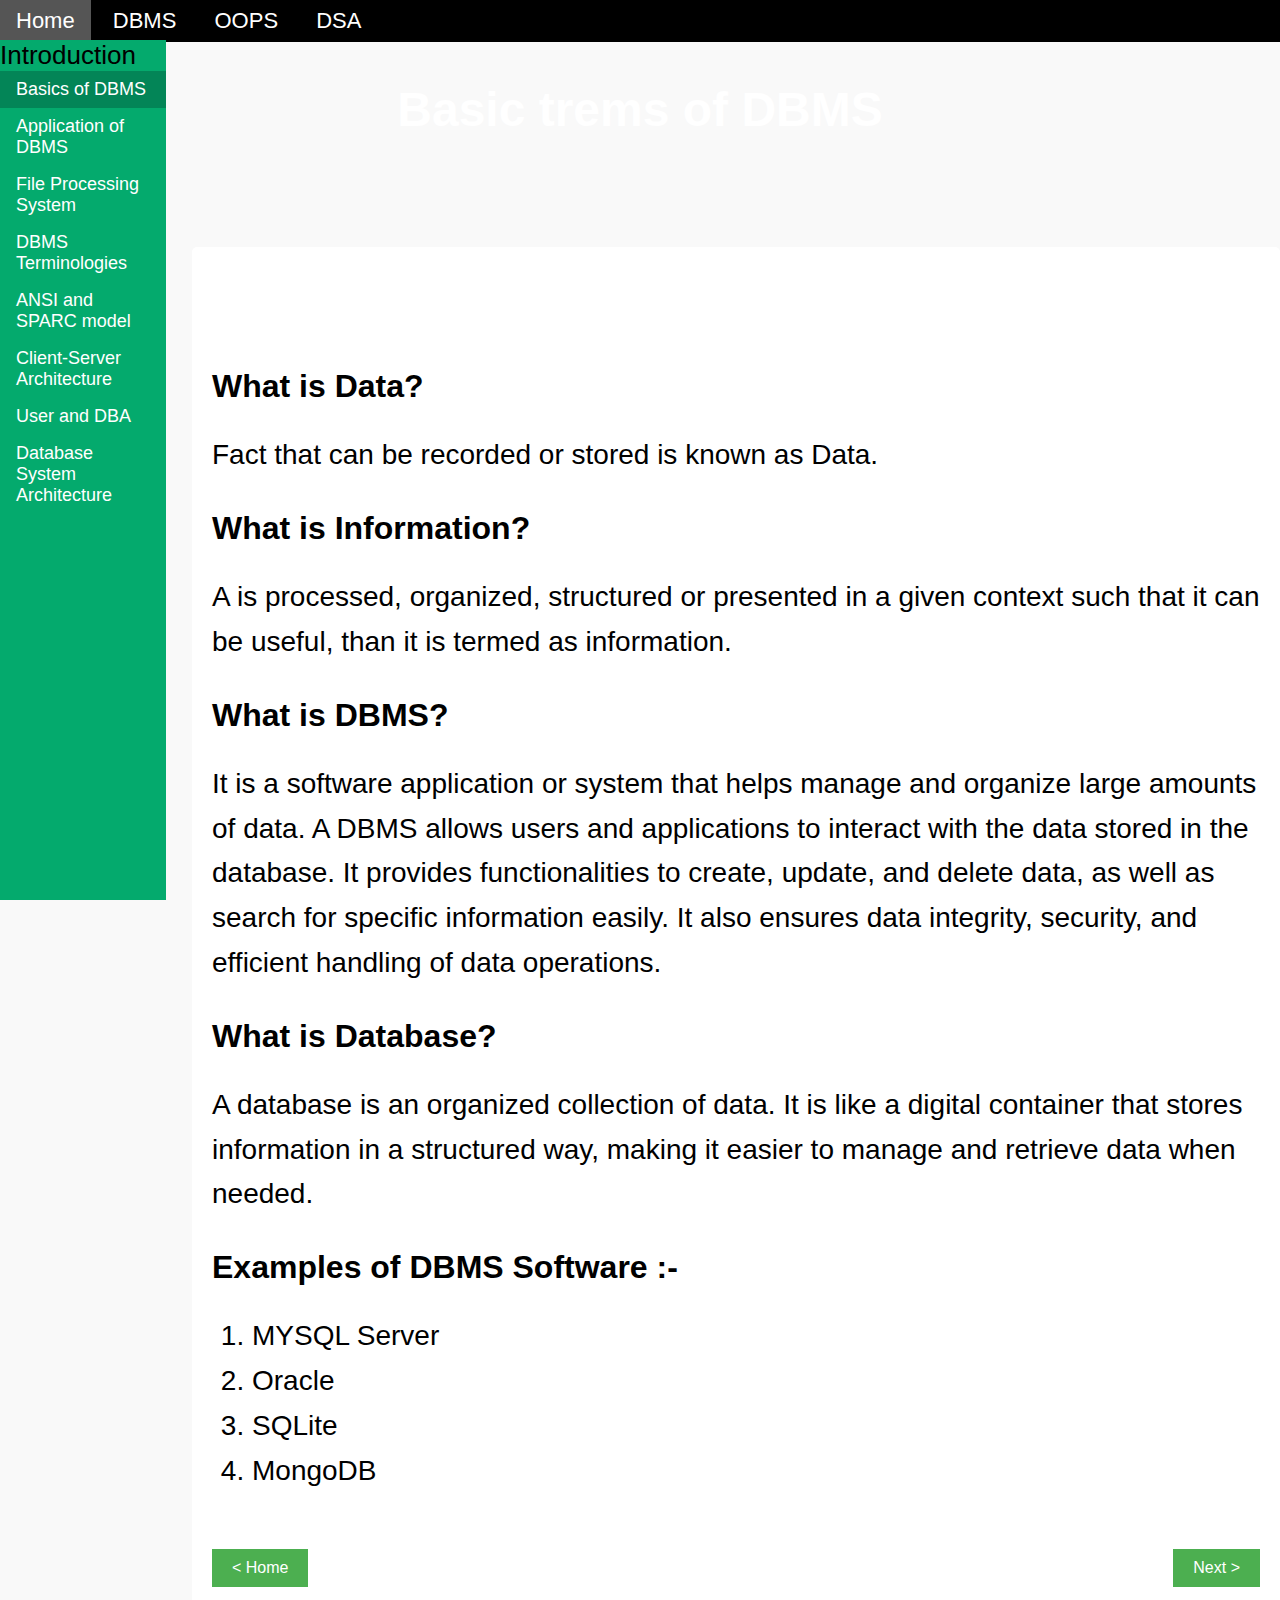
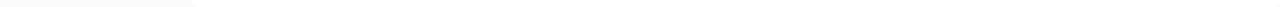
==== index.html @ 2cc5f8af "Update and rename Basics.html to index.html" ====
<!DOCTYPE html>
<html>
<head>
<link rel="stylesheet" type="text/css" href="style.css">
<style type="text/css">

.button-container {
    display: flex; /* Use flexbox to arrange buttons horizontally */
    justify-content: space-between; /* Align buttons with space between them */
}

button {
    padding: 10px 20px;
    font-size: 16px;
    background-color: #4CAF50;
    color: white;
    border: none;
    cursor: pointer;
}

button:hover {
    background-color: #45a049;
}
</style>
</head>
<body>

  <div class="hero-section">
  <h1 class="hero-heading">Basic trems of DBMS</h1>
  <!-- <p class="hero-description">Explore and learn about the fascinating world of DBMS.</p> -->
</div>


<ul class="horizontal-nav">
  <li><a href="all.html" target="_blank">Home</a></li>
  <li><a href="index.html">DBMS</a></li>
  <li><a href="all.html" target="_blank">OOPS</a></li>
  <li><a href="all.html" target="_blank">DSA</a></li>
</ul>

<ul class="vertical-nav">
  <li style="font-size: 26px;"><i class="fas fa-book"></i> Introduction</li>
  <li><a class="active" href="Basics.html">Basics of DBMS</a></li>
  <li><a href="Application of DBMS.html">Application of DBMS</a></li>
  <li><a href="FPS.html">File Processing System</a></li>
  <li><a href="Definitions.html">DBMS Terminologies</a></li>
  <li><a href="ANSI and SPARC model.html">ANSI and SPARC model</a></li>
  <li><a href="Client-Server Architecture.html">Client-Server Architecture</a></li>
  <li><a href="User and DBA.html">User and DBA</a></li>
  <li><a href="Database System Architecture.html">Database System Architecture</a></li>
</ul>

<div class="content">
  <h2></h2><br><br>
  <h3>What is Data?</h3>
  <p>Fact that can be recorded or stored is known as Data.</p>
  <h3>What is Information?</h3>
  <p>A is processed, organized, structured or presented in a given context such that it can be useful, than it is termed as information.</p>
  <h3>What is DBMS?</h3>
  <p>It is a software application or system that helps manage and organize large amounts of data. A DBMS allows users and applications to interact with the data stored in the database. It provides functionalities to create, update, and delete data, as well as search for specific information easily. It also ensures data integrity, security, and efficient handling of data operations.</p>
  <h3>What is Database?</h3>
  <p>A database is an organized collection of data. It is like a digital container that stores information in a structured way, making it easier to manage and retrieve data when needed.</p>
  <h3>Examples of DBMS Software :-</h3>
  <ol>
    <li>MYSQL Server</li>
    <li>Oracle</li>
    <li>SQLite</li>
    <li>MongoDB</li>
  </ol>
<!--   <div class="code-block">
    <pre class="code-text">
      create database DB;
    </pre>
    <button class="copy-button" onclick="copyCode()">Copy Code</button>
  </div> -->
  <br>
  <br>
 <div class="button-container">
        <button id="leftButton">&lt; Home</button>
        <button id="rightButton">Next &gt;</button>
    </div>
</div>

<script src="script.js"></script>
<script type="text/javascript">
    document.getElementById("leftButton").addEventListener("click", function() {
    window.location.href = "all.html";
  });

  document.getElementById("rightButton").addEventListener("click", function() {
    window.location.href = "Application of DBMS.html";
  });
</script>

</body>
</html>
---- style.css ----
body {
    margin: 0;
    font-family: Arial, sans-serif;
    background-color: #f9f9f9;
  }

  .hero-section {
    background-image: url('Code.jpg');
    background-size: cover;
    background-position: center;
    color: #fff;
    padding: 50px 0;
    text-align: center;
  }

  .hero-heading {
    font-size: 48px;
    margin-bottom: 20px;
  }

  .hero-description {
    font-size: 24px;
  }

  .vertical-nav {
    list-style-type: none;
    margin: 0;
    padding: 0;
    font-size: 18px;
    width: 13%;
    background-color: #04AA6D;
    position: fixed;
    top: 40px;
    left: 0;
    height: calc(100% - 40px);
    overflow: auto;
  }

  .vertical-nav li a {
    display: block;
    color: white;
    padding: 8px 16px;
    text-decoration: none;
    transition: background-color 0.3s ease;
  }

  .vertical-nav li a.active {
    background-color: #038557;
  }

  .vertical-nav li a:hover:not(.active) {
    background-color: #555;
  }

  .horizontal-nav {
    list-style-type: none;
    margin: 0;
    padding: 0;
    font-size: 22px;
    background-color: black;
    overflow: auto;
    position: fixed;
    top: 0;
    width: 100%;
  }

  .horizontal-nav li {
    display: inline-block;
  }

  .horizontal-nav li a {
    display: block;
    color: white;
    padding: 8px 16px;
    text-decoration: none;
    transition: background-color 0.3s ease;
  }

  .horizontal-nav li a.active {
    background-color: transparent;
  }

  .horizontal-nav li a:hover:not(.active) {
    background-color: #555;
  }

  .content {
    margin-top: 40px;
    margin-left: 15%; /* Add left margin to account for the vertical navigation bar width */
    padding: 20px;
    background-color: #fff;
    border-radius: 5px;
  }
  .content h2{
    font-size: 40px;
    text-align: center;
    text-decoration: underline;
    margin-bottom: 30px;
  }

  .content h3{
    font-size: 32px;
    margin-bottom: 20px;
  }

  .content p{
    font-size: 28px;
    line-height: 1.6;
    margin-bottom: 20px;
  }

  .content ol{
    font-size: 28px;
    line-height: 1.6;
    margin-bottom: 20px;
  }

  .content ul{
    font-size: 28px;
    line-height: 1.6;
    margin-bottom: 20px;
  }

  .code-block {
    margin-top: 60px; /* Add a margin to create space between code block and horizontal nav bar */
    margin-bottom: 20px;
    padding: 20px;
    border: 1px solid #ccc;
    background-color: #f9f9f9;
    position: relative;
  }

  .code-text {
    font-family: 'Courier New', monospace;
    white-space: pre-wrap;
  }

  .copy-button {
    position: absolute;
    top: 10px;
    right: 10px;
    background-color: #04AA6D;
    color: #fff;
    padding: 8px 12px;
    border: none;
    font-size: 14px;
    cursor: pointer;
    transition: background-color 0.3s ease;
  }

  .copy-button:hover {
    background-color: #038557;
  }

  @media (max-width: 768px) {
    .vertical-nav {
      width: 100%;
      position: relative;
      top: 0;
      left: 0;
    }

    .content {
      margin-left: 0;
    }
  }

  .imgmain{
    display: block;
    margin-left: auto;
    margin-right: auto;
  }
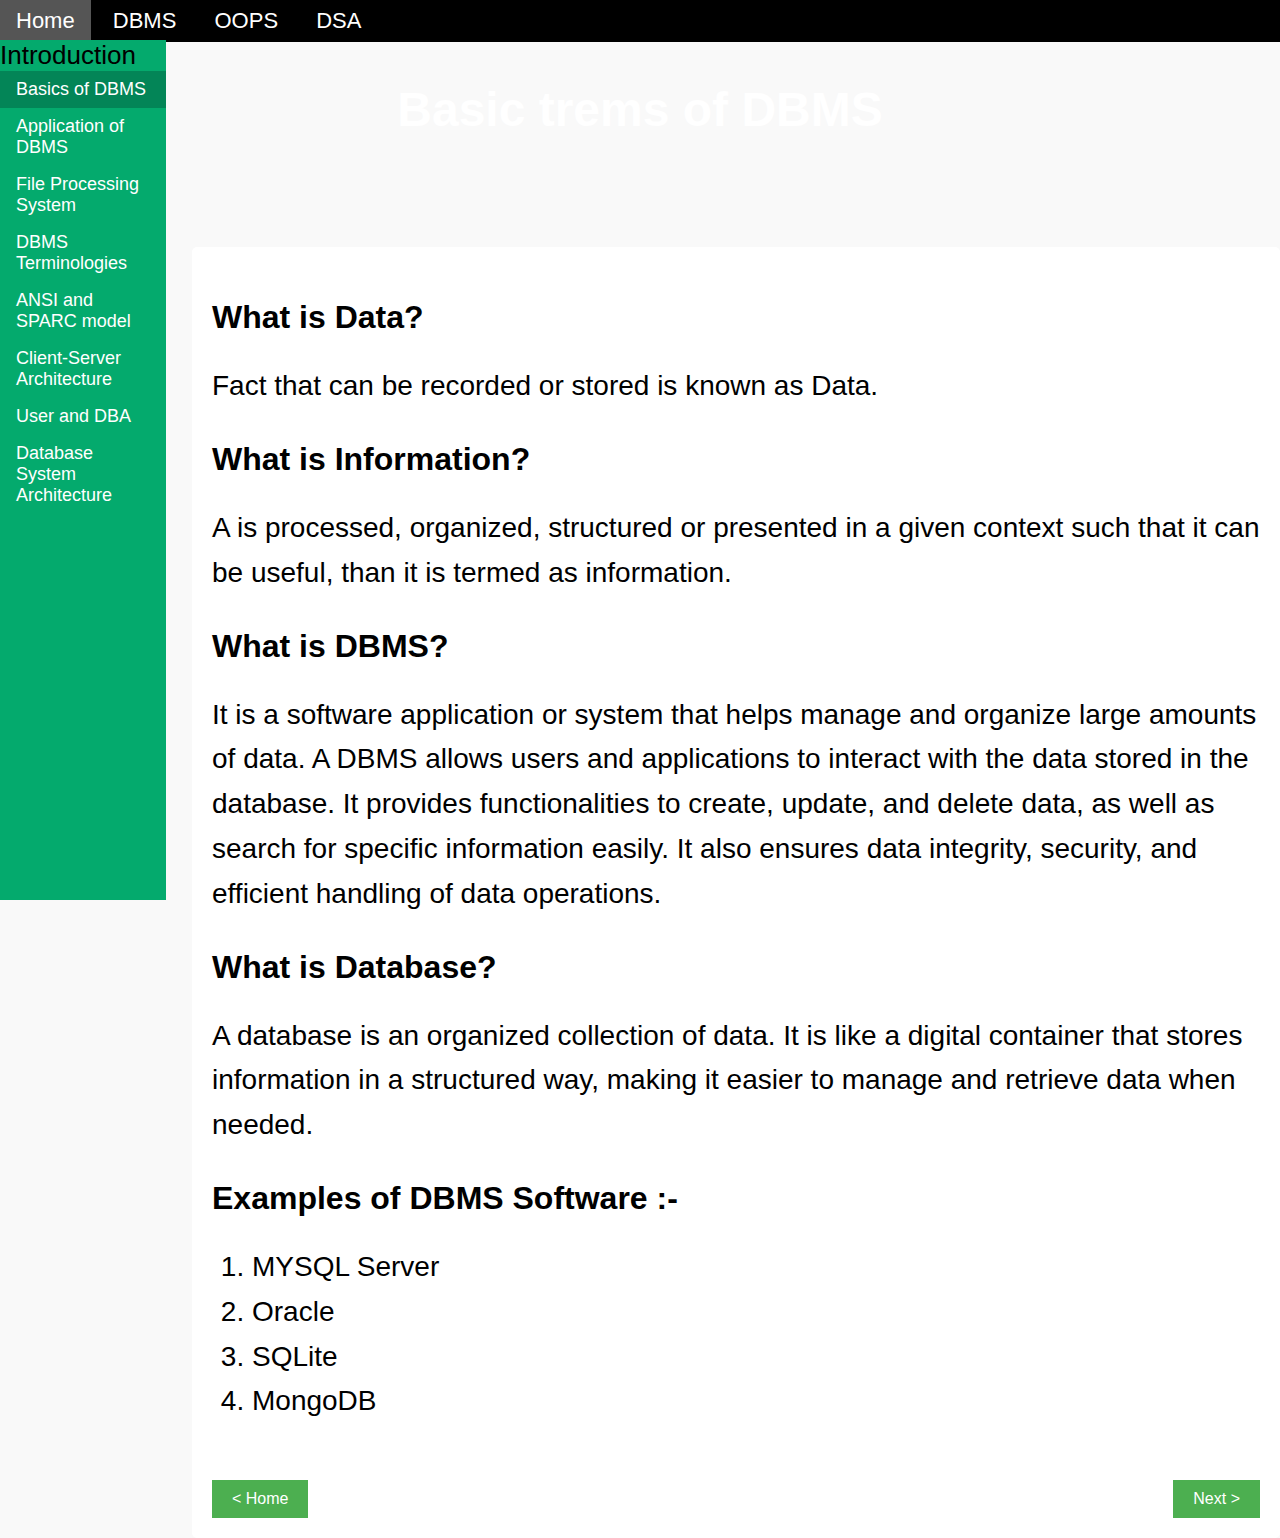
==== commit 947185fc: "Update index.html" ====
--- a/index.html
+++ b/index.html
@@ -40,7 +40,7 @@
 
 <ul class="vertical-nav">
   <li style="font-size: 26px;"><i class="fas fa-book"></i> Introduction</li>
-  <li><a class="active" href="Basics.html">Basics of DBMS</a></li>
+  <li><a class="active" href="index.html" >Basics of DBMS</a></li>
   <li><a href="Application of DBMS.html">Application of DBMS</a></li>
   <li><a href="FPS.html">File Processing System</a></li>
   <li><a href="Definitions.html">DBMS Terminologies</a></li>
@@ -51,7 +51,6 @@
 </ul>
 
 <div class="content">
-  <h2></h2><br><br>
   <h3>What is Data?</h3>
   <p>Fact that can be recorded or stored is known as Data.</p>
   <h3>What is Information?</h3>
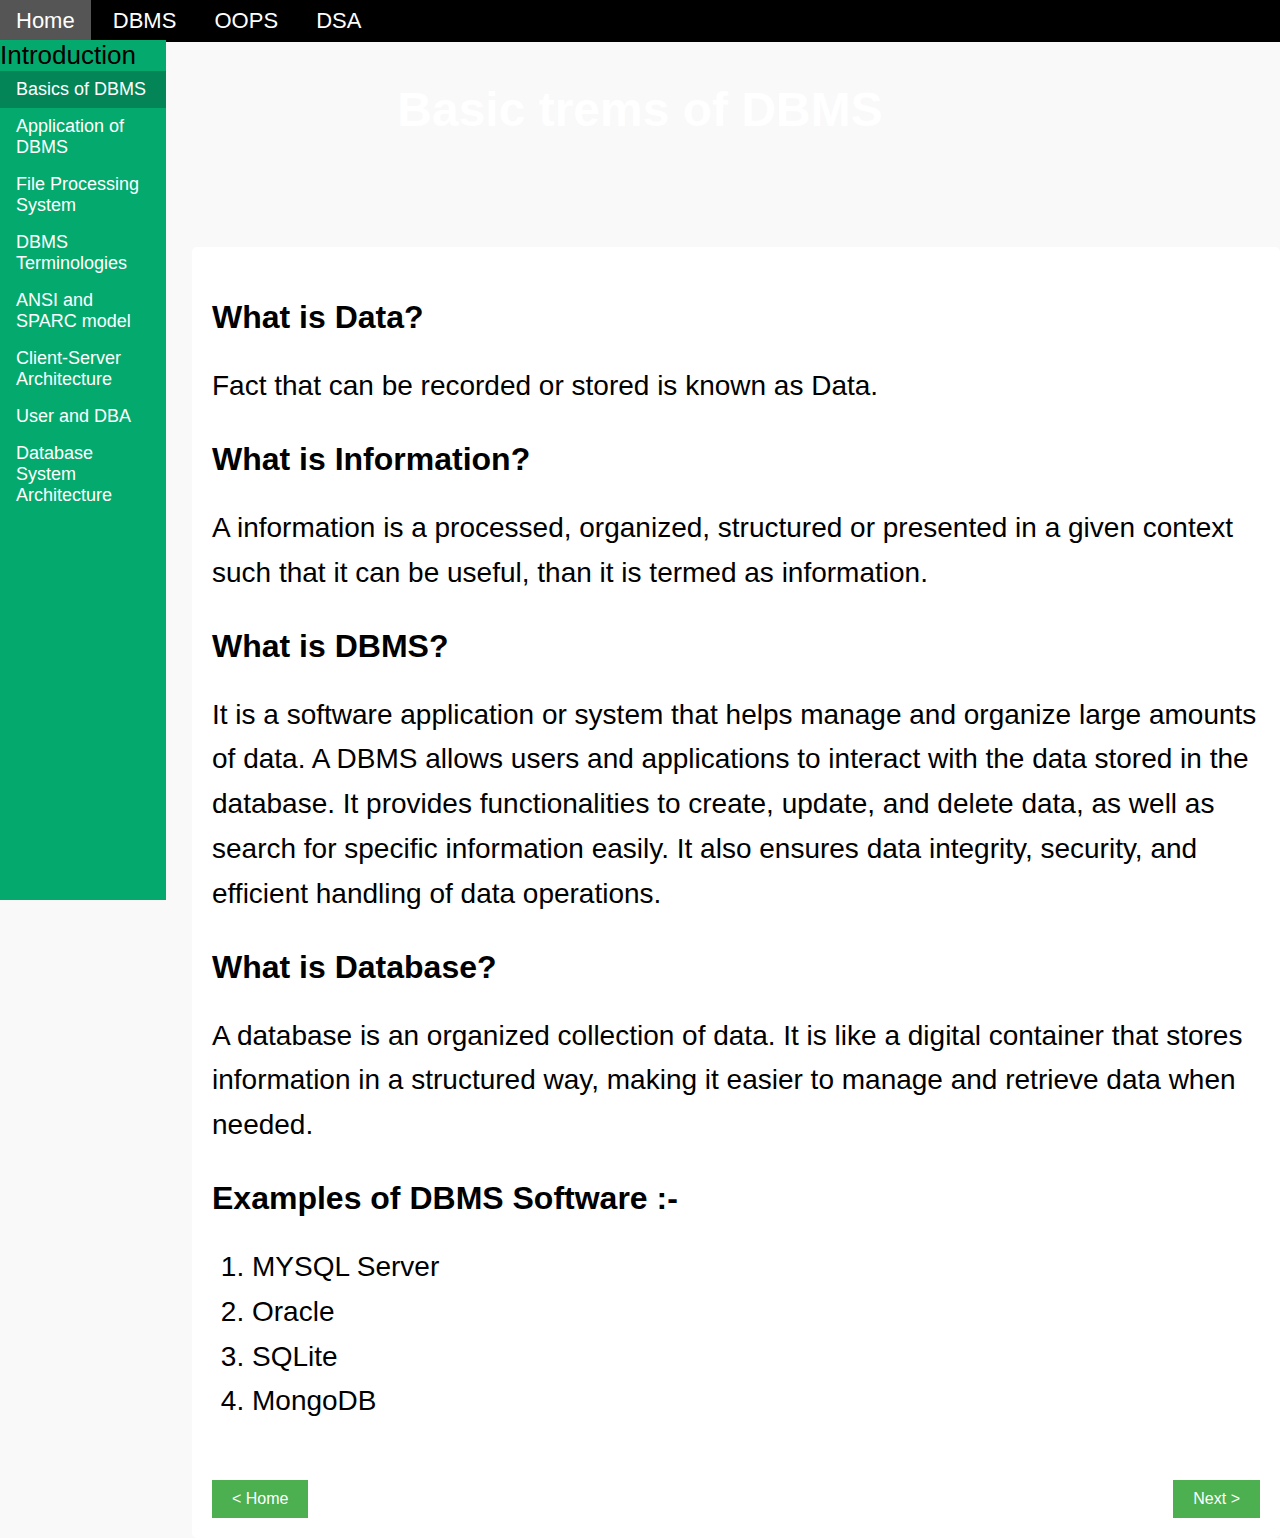
==== commit 372a8bbd: "Update index.html" ====
--- a/index.html
+++ b/index.html
@@ -54,7 +54,7 @@
   <h3>What is Data?</h3>
   <p>Fact that can be recorded or stored is known as Data.</p>
   <h3>What is Information?</h3>
-  <p>A is processed, organized, structured or presented in a given context such that it can be useful, than it is termed as information.</p>
+  <p>A information is a processed, organized, structured or presented in a given context such that it can be useful, than it is termed as information.</p>
   <h3>What is DBMS?</h3>
   <p>It is a software application or system that helps manage and organize large amounts of data. A DBMS allows users and applications to interact with the data stored in the database. It provides functionalities to create, update, and delete data, as well as search for specific information easily. It also ensures data integrity, security, and efficient handling of data operations.</p>
   <h3>What is Database?</h3>
